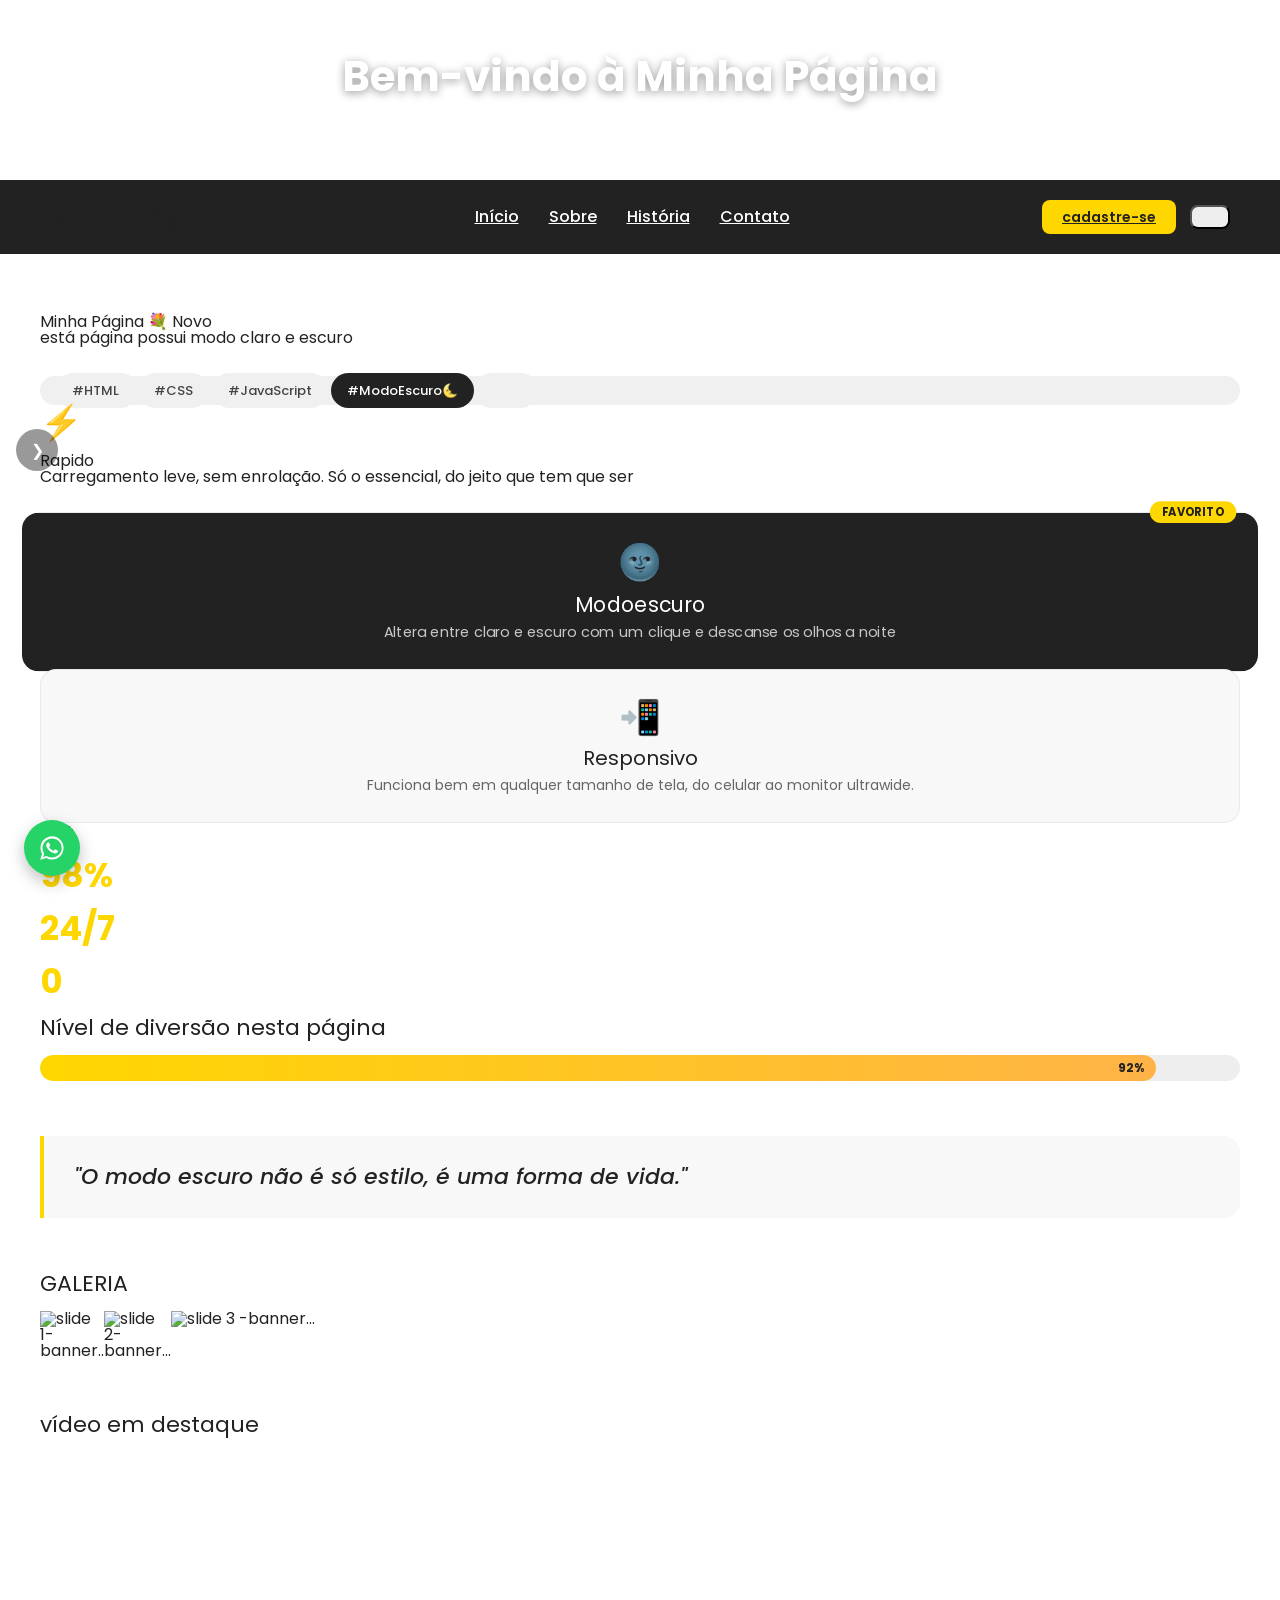
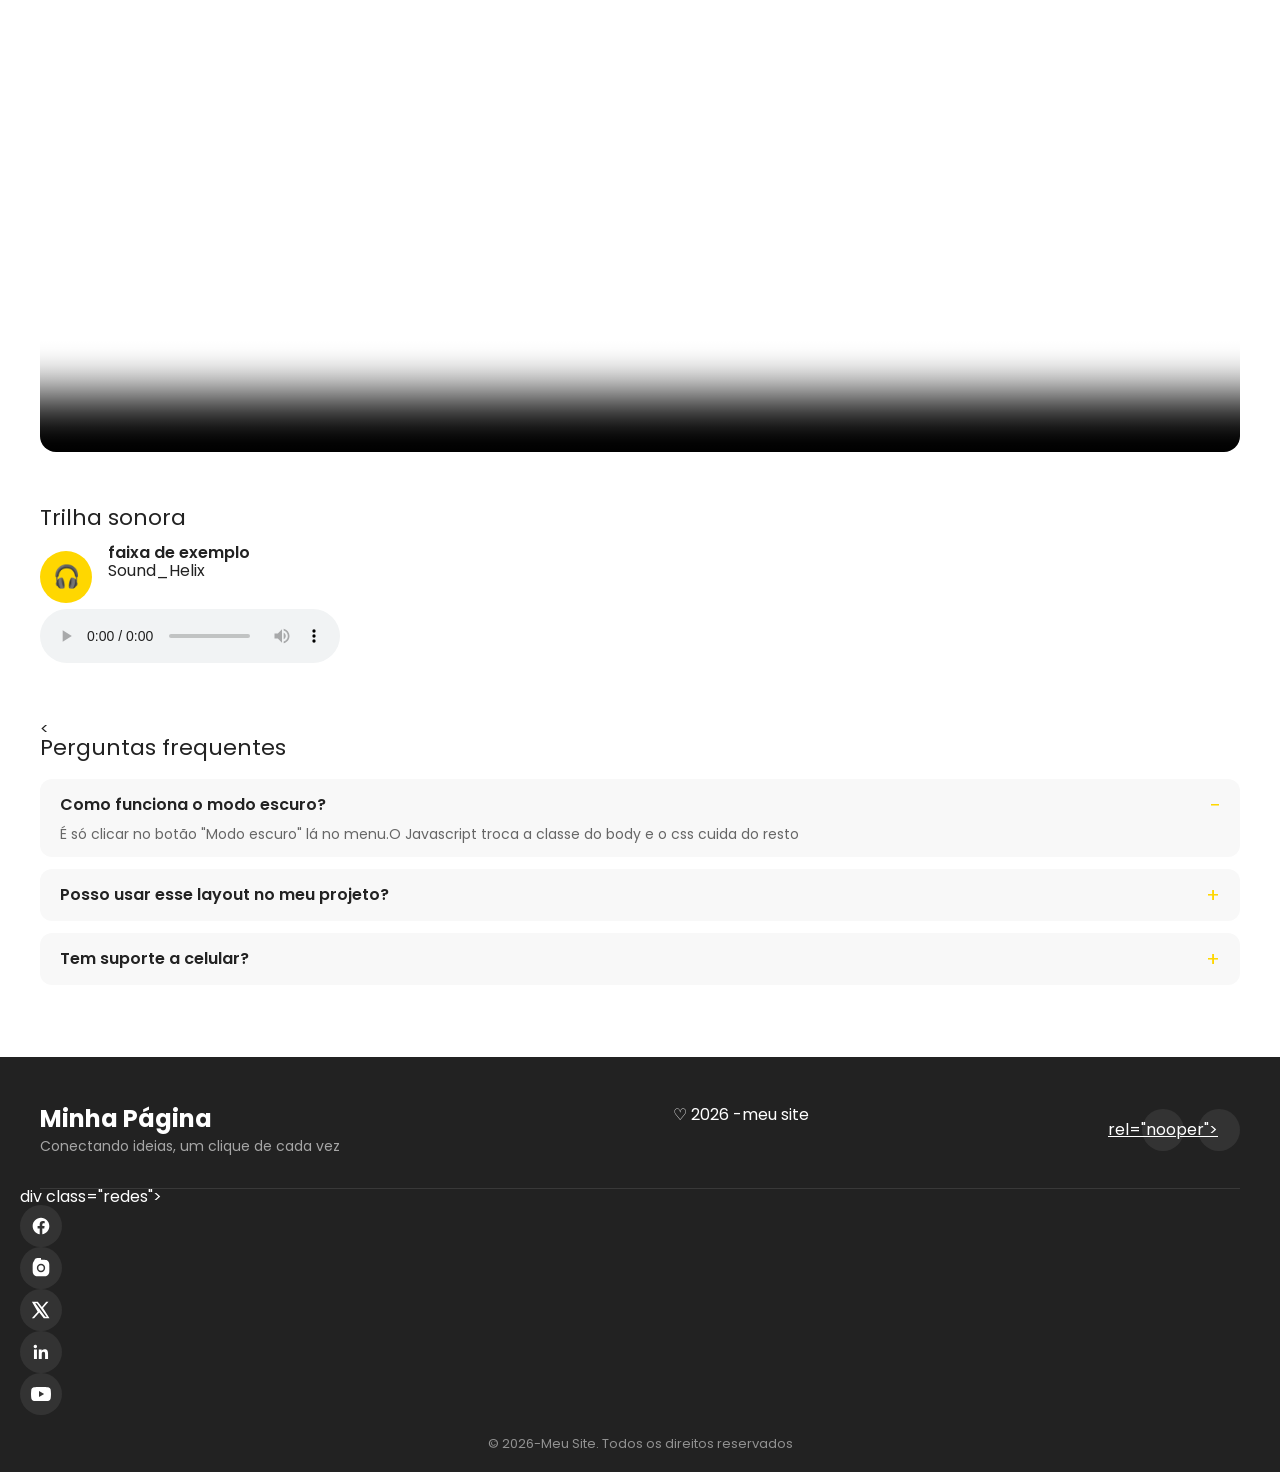
==== index.html @ 79847fff "Update index.html" ====
<!DOCTYPE html>
<html lang="pt-BR">

<head>
    <meta charset="UTF-8">
    <meta name="viewport"
          content="width=device-width, initial-scale=1.0">

    <title>Minha Página</title>

    <!-- FAVICON -->
    <link rel="icon" type="image/png"
          href="img/favicon.png">

    <!-- GOOGLE FONTS -->
    <link rel="preconnect"
          href="https://fonts.googleapis.com">
    <link rel="preconnect"
          href="https://fonts.gstatic.com"
          crossorigin>
    <link
        href="https://fonts.googleapis.com/css2?family=Poppins:wght@400;500;600;700&display=swap"
        rel="stylesheet">

    <!-- RESET CSS -->
    <link rel="stylesheet"
          href="css/reset.css">

    <!-- CSS PRINCIPAL -->
    <link rel="stylesheet"
          href="css/style.css">
</head>

<body>
  <!--HEADER-->
    <header class="hero">
        <!-- logo do site-->
        <div class = " hero-conteudo">
        <h1 class="hero-titulo"> Bem-vindo à Minha Página </h1>
        <p class="hero-subtitulo"> Design bonito, funcional e com modo escuro de verdade </p>
        </div>
    </header>

    <!-- NAVBAR -->
    <nav class="navbar">

        <div class="logo">
            Minha Página
        </div>

        <ul class="menu">
            <li><a href="index.html">Início</a></li>
            <li><a href="componentes/sobre.html">Sobre</a></li>
            <li><a href="componentes/história.html">História</a></li>
            <li><a href="componentes/contato.html">Contato</a></li>
        </ul>
    <div class="navbar-acoes">
        <a href="componente/cadastro.html"class="botao-cadastro">cadastre-se</a>
        <button id="botaoTema">
        </button>
    </div>

    </nav>

    <!-- CONTEÚDO PRINCIPAL -->
    <main>
    <h2-class="titulo-secao"> Minha Página <span class="bagde"> 💐 Novo </span>
        <p>
            está página possui modo claro e escuro
        </p>

        <!--TAGS-->
        <div class="tag">
            <span class ="tag">#HTML </span>
            <span class ="tag">#CSS</span>
            <span class ="tag">#JavaScript</span>
            <span class ="tag tag-destaque"> #ModoEscuro🌜 </span>
            <span class ="tag"=# Responsável </span>
            <span class ="tag"=#FeitaComCafe☕️ </span>
        </div>

        <!--CARDS DE RECURSO-->
        <section class=">
            <div class="card">
            <div class="card-icone">⚡️</div>
            <h3>Rapido</h3>
            <p> Carregamento leve, sem enrolação. Só o essencial, do jeito que tem que ser</p>
        </div>

            <div class="card card-destaque">
                <div class="card-selo">Favorito</div>
                <div class="card-icone">🌚</div>
                <h3>Modoescuro </h3>
                <p>Altera entre claro e escuro com um clique e descanse os olhos a noite </p>
            </div>
            <div class="card">
                <div class=" card-icone">📲</div>
                <h3> Responsivo </h3>
                <p> Funciona bem em qualquer tamanho de tela, do celular ao monitor ultrawide.</p>
            </div>
        </section>
        
        <!--ESTATÍSTICAS-->
        <section class="status">
            <div class="stats>
                <span class="stat-numero">120+</span>
                <span class="stat-label">Componentes</span>
            </div>
            <div class="stat">
                <span class ="stat-numero"> 98%</span>
                <span class="stat-label">Satisfação"</span>
                  </div>
            <div class="stat">
                <span class="stat-numero">24/7</span>
                <span class="stat-label">Disponível</span>
            </div>
            <div class="stat">
                <span class="stat-numero">0</span>
                <span class="stat-label">Bugs conhecidos*</span>
            </div>
        </section>

        <!--BARRA DE PROGRESSO DIVERTIDA-->
        <section class="progresso-bloco">
            <h2> Nível de diversão nesta página </h2>
            <div class="barra-progresso">
                <div class="barra-preenchida"style="width:92%">
                    92%
                    </div>
                    </div>
                    </section>

                    <!--CITACAO-->
                    <blockquote class="citacao">
                 "O modo escuro não é só estilo, é uma forma de vida."
                </blockquote>

                    <!--CARROSSEL DE IMAGENS-->
                    <section class="carrossel-secao">
                        <h2>GALERIA</h2>
                        <div class="carrosel" id="carrossel">
                            <div class="carrossel-slides" id="carrosselSlides">
                                <img src="https://pin.it/46ljjg5nG"
                                    alt="slide 1-banner..">
                                <img src="..."class="carrossel-slides"
                                    alt="slide 2-banner...">
                                <img src="..." class="carrossel-slide"
                                    alt="slide 3 -banner...">
                                <img src="..." class="carrossel-slide"
                                    alt="slide 4-banner...">
                            </div>

                            <button class="carrossel-seta carrossel-anterior"
                                id="carrossel Anterior" aria-label="Slide Proximo">
                                &#10095; </button>
                            <div class="carrossel-pontos" id="carrossel Pontos"> </div>
                        </div>
                    </section>
        
        <!--Vídeo-->
        <section class="video-secao">
            <h2> vídeo em destaque </h2>
            <div class="video-wrapper">
                <video controls poster="img/banner.jpg">
                    <source src="https//ouro.w3schools-
                        con./html./mov_bbb.mp4" Lype=" video/mp4>
                        Seu navegador nao suporta a exibição de vídeos"

                        </video>
                        </div>
                        </section>

        <!--MUSICA-->
        <section class="musica-secao">
            <h2> Trilha sonora </h2>
            <div class="player-info">
                <div class=" player-icone">
                    🎧 </div>
                <div>
                    <p class="player-titulo">
                        faixa de exemplo
                        <p class="player - artista"> Sound_Helix</p>
                     </div>
            </div>
            <audio controls>
                <source src=" https://www.andhelix.com/exampes/ .mp3/SoundHelix-Sonh-1.mp3" 
                    type="audio mp3">
                Seu navegador nao suporta a reprodução de áudio 
            </audio>
        </div>
        </section>
<
    <!--FAQ-->
        <section class="faq">
            <h2> Perguntas frequentes </h2>
            <details class="faq-item" open >
                <summary> Como funciona o modo escuro?</summary>
                <p> É só clicar no botão "Modo escuro" lá no menu.O Javascript troca
                    a classe do body e o css cuida do resto</p>
            </details>

        <details class=" faq-item">
            <summary> Posso usar esse layout no meu projeto?</summary>
            <p>Claro! É só copiar, colar e adaptar as cores, textos e imagens do jetio que quiser.</p>
        </details>
            <details class="faq-item">
                <summary> Tem suporte a celular? </summary>
                <p> Sim, o layout se adapta a telas menores automaticamente </p>
            </details>
        </section>
</main>
    
    <!--FOOTER-->
    <footer>
        <div class="footer-conteudo">
            <div class="footer-info">
                <div class="logo">Minha Página</div>
                <p class="footer-texto"> Conectando ideias, um clique de cada vez </p>
            </div>
        <p> ♡ 2026 -meu site</p>
        <div class="redes">
            <a href="#" class="rede-icone" arial-label="Facebook" target = "_blank">
                rel="nooper">
                <svg viewBox="0 0 24 24"
                    fiel="currentColor" aria-hidden="true">
                    <path d= " "
                        </svg>
                    </a>
                        <a href="#" class="rede-icone"
                            arial-label="Instagram"target="_blank" rel="noopener">
                            <svg viewBox="0 0 24 24"
                                fill="aurrentColor" aria-hidden="true"
                                <path d= " "/>
                        </svg>
                        </a>
                    </div>
                    </div>
                        div class="redes">

                <a href="#" class="rede-icone" aria-label="Facebook" target="_blank" rel="noopener">
                    <svg viewBox="0 0 24 24" fill="currentColor" aria-hidden="true">
                        <path d="M22 12.06C22 6.5 17.52 2 12 2S2 6.5 2 12.06C2 17.08 5.66 21.24 10.44 22v-7.03H7.9v-2.91h2.54V9.85c0-2.5 1.49-3.89 3.77-3.89 1.09 0 2.24.2 2.24.2v2.46h-1.26c-1.24 0-1.63.77-1.63 1.56v1.88h2.78l-.44 2.91h-2.34V22C18.34 21.24 22 17.08 22 12.06z"/>
                    </svg>
                </a>

                <a href="#" class="rede-icone" aria-label="Instagram" target="_blank" rel="noopener">
                    <svg viewBox="0 0 24 24" fill="currentColor" aria-hidden="true">
                        <path d="M12 2c2.72 0 3.06.01 4.12.06 1.06.05 1.79.22 2.43.47.66.25 1.22.6 1.77 1.15.5.5.86 1.02 1.15 1.77.25.64.42 1.37.47 2.43.05 1.06.06 1.4.06 4.12s-.01 3.06-.06 4.12c-.05 1.06-.22 1.79-.47 2.43a4.9 4.9 0 0 1-1.15 1.77 4.9 4.9 0 0 1-1.77 1.15c-.64.25-1.37.42-2.43.47-1.06.05-1.4.06-4.12.06s-3.06-.01-4.12-.06c-1.06-.05-1.79-.22-2.43-.47a4.9 4.9 0 0 1-1.77-1.15 4.9 4.9 0 0 1-1.15-1.77c-.25-.64-.42-1.37-.47-2.43C2.01 15.06 2 14.72 2 12s.01-3.06.06-4.12c.05-1.06.22-1.79.47-2.43.25-.66.6-1.22 1.15-1.77A4.9 4.9 0 0 1 5.45.53c.64-.25 1.37-.42 2.43-.47C8.94.01 9.28 0 12 0zm0 5a5 5 0 1 0 0 10 5 5 0 0 0 0-10zm0 8.2a3.2 3.2 0 1 1 0-6.4 3.2 3.2 0 0 1 0 6.4zm5.2-8.4a1.17 1.17 0 1 1 0-2.34 1.17 1.17 0 0 1 0 2.34z"/>
                    </svg>
                </a>

                <a href="#" class="rede-icone" aria-label="X (Twitter)" target="_blank" rel="noopener">
                    <svg viewBox="0 0 24 24" fill="currentColor" aria-hidden="true">
                        <path d="M18.24 2H21l-6.55 7.49L22.2 22h-6.9l-5.4-7.05L3.7 22H1l7.02-8.02L1.1 2h7.06l4.88 6.44L18.24 2zm-1.2 18h1.9L7.04 4h-2l12 16z"/>
                    </svg>
                </a>

                <a href="#" class="rede-icone" aria-label="LinkedIn" target="_blank" rel="noopener">
                    <svg viewBox="0 0 24 24" fill="currentColor" aria-hidden="true">
                        <path d="M20.45 20.45h-3.56v-5.57c0-1.33-.02-3.04-1.85-3.04-1.86 0-2.14 1.45-2.14 2.94v5.67H9.34V9h3.42v1.56h.05c.48-.9 1.64-1.85 3.38-1.85 3.6 0 4.27 2.37 4.27 5.46v6.28zM5.34 7.43a2.07 2.07 0 1 1 0-4.13 2.07 2.07 0 0 1 0 4.13zM7.12 20.45H3.56V9h3.56v11.45z"/>
                    </svg>
                </a>

                <a href="#" class="rede-icone" aria-label="YouTube" target="_blank" rel="noopener">
                    <svg viewBox="0 0 24 24" fill="currentColor" aria-hidden="true">
                        <path d="M23.5 6.19a3.02 3.02 0 0 0-2.12-2.14C19.5 3.5 12 3.5 12 3.5s-7.5 0-9.38.55A3.02 3.02 0 0 0 .5 6.19 31.6 31.6 0 0 0 0 12a31.6 31.6 0 0 0 .5 5.81 3.02 3.02 0 0 0 2.12 2.14C4.5 20.5 12 20.5 12 20.5s7.5 0 9.38-.55a3.02 3.02 0 0 0 2.12-2.14A31.6 31.6 0 0 0 24 12a31.6 31.6 0 0 0-.5-5.81zM9.6 15.6V8.4L15.8 12l-6.2 3.6z"/>
                    </svg>
                </a>

            </div>

    </div>
                        <div class="footer-baixo">
                            <p> &copy; 2026-Meu Site. Todos os direitos reservados
                            </p>
                        </div>
                    </footer>

                        <!-
• WHATSAPP FLUTUANTE -->
    <a href="https://wa.me/5511999999999" target="_blank" rel="noopener" class="whatsapp-flutuante" aria-label="Fale conosco no WhatsApp">
        <svg viewBox="0 0 24 24" fill="currentColor" aria-hidden="true">
            <path d="M12.04 2C6.58 2 2.13 6.45 2.13 11.91c0 1.79.47 3.55 1.36 5.1L2 22l5.13-1.46a9.87 9.87 0 0 0 4.9 1.32h.01c5.46 0 9.91-4.45 9.91-9.91 0-2.65-1.03-5.14-2.9-7.01A9.87 9.87 0 0 0 12.04 2zm0 18.13h-.01a8.2 8.2 0 0 1-4.19-1.15l-.3-.18-3.04.87.81-2.97-.2-.31a8.2 8.2 0 0 1-1.26-4.38c0-4.54 3.7-8.24 8.25-8.24 2.2 0 4.27.86 5.83 2.42a8.19 8.19 0 0 1 2.41 5.83c0 4.54-3.7 8.11-8.3 8.11zm4.52-6.13c-.25-.12-1.47-.72-1.7-.81-.23-.08-.39-.12-.56.13-.17.25-.64.81-.78.97-.14.17-.29.19-.54.06-.25-.12-1.04-.38-1.98-1.22-.73-.65-1.23-1.46-1.37-1.71-.14-.25-.02-.38.11-.51.11-.11.25-.29.37-.43.12-.14.16-.25.25-.41.08-.17.04-.31-.02-.43-.06-.12-.56-1.35-.77-1.85-.2-.48-.41-.42-.56-.43-.14-.01-.31-.01-.48-.01-.17 0-.43.06-.66.31-.23.25-.86.84-.86 2.05 0 1.21.88 2.38 1 2.54.12.17 1.73 2.64 4.19 3.7.59.25 1.04.4 1.4.52.59.19 1.12.16 1.55.1.47-.07 1.47-.6 1.68-1.18.21-.58.21-1.08.15-1.18-.06-.1-.23-.16-.48-.28z"/>
        </svg>
    </a>

    <!-
• BOTÃO VOLTAR AO TOPO -->
    <button id="botaoTopo" class="botao-topo" aria-label="Voltar ao topo">
        ↑
    </button>
</body>

</html>
---- css/style.css ----
/* ===================================
   CONFIGURAÇÃO GERAL
   =================================== */

body {

    font-family: "Poppins", sans-serif;
    background-color: white;
    color: #222;
    transition: 0.3s;
   
}

/* ===================================
   HEADER
   =================================== */
.hero{

    width: 100%;
    height: 180px;   
    background-image: url("../img/banner.jpg");
    background-size: cover;
    background-position: center;
    background-repeat: no-repeat;
    display: flex;
    justify-content: center;
    align-items: center;
    color: white;
    text-align: center;
}

/* ===================================
   NAVBAR
   =================================== */

.navbar {

    background-color: #222;
    display: flex;
    justify-content: space-between;
    align-items: center;
    padding: 20px 50px;
    position: sticky;
    top: 0;
    z-index: 1000;
}


/* ===================================
   LOGO
   =================================== */

.logo {

    font-size: 24px;
    font-weight: 700;

}


/* ===================================
   MENU
   =================================== */

.menu {

    display: flex;
    gap: 30px;
    list-style: none;

}


.menu a {

    color: white;
    font-size: 16px;
    font-weight: 500;
    transition: 0.3s;

}


.menu a:hover {

    opacity: 0.7;
    color: gold;

}


/* ===================================
   BOTÕES
   =================================== */

button {

    padding: 10px 18px;
    border-radius: 8px;
    background-color: #eee;
    color: #222;
    transition: 0.3s;

}


button:hover {

    transform: scale(1.05);

}


/* ===================================
   CONTEÚDO
   =================================== */

main {

    max-width: 1200px;
    margin: auto;
    padding: 60px 20px;
}


.titulo-secao {

    font-size: 40px;
    margin-bottom: 20px;
    display: flex;
    align-items: center;
    gap: 14px;
    flex-wrap: wrap;

}


/* ===================================
   TÍTULO DO HEADER
   =================================== */

.hero-conteudo {

    text-align: center;
    padding: 0 20px;

}

.hero-titulo {

    font-size: 42px;
    font-weight: 700;
    color: white;
    text-shadow: 0 2px 10px rgba(0, 0, 0, 0.4);
    margin-bottom: 10px;

}

.hero-subtitulo {

    font-size: 16px;
    font-weight: 400;
    color: rgba(255, 255, 255, 0.85);
    margin-bottom: 0;

}


/* ===================================
   BADGE (selo pequeno)
   =================================== */

.badge {

    font-size: 13px;
    font-weight: 600;
    background-color: gold;
    color: #222;
    padding: 5px 12px;
    border-radius: 999px;
    vertical-align: middle;

}


/* ===================================
   TAGS
   =================================== */

.tags {

    display: flex;
    flex-wrap: wrap;
    gap: 10px;
    margin-bottom: 45px;

}

.tag {

    font-size: 13px;
    font-weight: 500;
    padding: 8px 16px;
    border-radius: 999px;
    background-color: #f0f0f0;
    color: #444;
    transition: 0.3s;

}

.tag:hover {

    transform: translateY(-2px);
    background-color: #e2e2e2;

}

.tag-destaque {

    background-color: #222;
    color: white;

}


/* ===================================
   CARDS
   =================================== */

.cards {

    display: grid;
    grid-template-columns: repeat(auto-fit, minmax(240px, 1fr));
    gap: 24px;
    margin-bottom: 55px;

}

.card {

    position: relative;
    background-color: #f8f8f8;
    border-radius: 16px;
    padding: 30px 24px;
    text-align: center;
    transition: 0.3s;
    border: 1px solid rgba(0, 0, 0, 0.06);

}

.card:hover {

    transform: translateY(-6px);
    box-shadow: 0 12px 24px rgba(0, 0, 0, 0.1);

}

.card-icone {

    font-size: 34px;
    margin-bottom: 14px;

}

.card h3 {

    font-size: 20px;
    margin-bottom: 10px;

}

.card p {

    font-size: 14px;
    color: #666;
    margin-bottom: 0;

}

.card-destaque {

    background-color: #222;
    color: white;
    transform: scale(1.03);

}

.card-destaque p {

    color: rgba(255, 255, 255, 0.75);

}

.card-selo {

    position: absolute;
    top: -12px;
    right: 20px;
    background-color: gold;
    color: #222;
    font-size: 11px;
    font-weight: 700;
    text-transform: uppercase;
    padding: 5px 12px;
    border-radius: 999px;

}


/* ===================================
   ESTATÍSTICAS
   =================================== */

.stats {

    display: grid;
    grid-template-columns: repeat(auto-fit, minmax(140px, 1fr));
    gap: 20px;
    text-align: center;
    background-color: #222;
    color: white;
    border-radius: 16px;
    padding: 40px 20px;
    margin-bottom: 55px;

}

.stat-numero {

    display: block;
    font-size: 34px;
    font-weight: 700;
    color: gold;

}

.stat-label {

    display: block;
    font-size: 13px;
    color: rgba(255, 255, 255, 0.7);
    margin-top: 6px;

}


/* ===================================
   BARRA DE PROGRESSO
   =================================== */

.progresso-bloco {

    margin-bottom: 55px;

}

.progresso-bloco h2 {

    font-size: 22px;
    margin-bottom: 16px;

}

.barra-progresso {

    width: 100%;
    height: 26px;
    background-color: #eee;
    border-radius: 999px;
    overflow: hidden;

}

.barra-preenchida {

    height: 100%;
    background: linear-gradient(90deg, gold, #ffb347);
    color: #222;
    font-size: 12px;
    font-weight: 700;
    display: flex;
    align-items: center;
    justify-content: flex-end;
    padding-right: 12px;
    border-radius: 999px;
    transition: width 0.6s ease;

}


/* ===================================
   CITAÇÃO
   =================================== */

.citacao {

    font-size: 22px;
    font-style: italic;
    font-weight: 500;
    padding: 30px;
    border-left: 4px solid gold;
    background-color: #f8f8f8;
    border-radius: 0 16px 16px 0;
    margin-bottom: 55px;

}

.citacao cite {

    display: block;
    margin-top: 12px;
    font-size: 14px;
    font-style: normal;
    font-weight: 400;
    color: #777;

}


/* ===================================
   FAQ / ACCORDION
   =================================== */

.faq h2 {

    font-size: 22px;
    margin-bottom: 20px;

}

.faq-item {

    background-color: #f8f8f8;
    border-radius: 12px;
    padding: 16px 20px;
    margin-bottom: 12px;
    transition: 0.3s;

}

.faq-item summary {

    cursor: pointer;
    font-weight: 600;
    list-style: none;
    display: flex;
    justify-content: space-between;
    align-items: center;

}

.faq-item summary::-webkit-details-marker {

    display: none;

}

.faq-item summary::after {

    content: "+";
    font-size: 20px;
    font-weight: 400;
    color: gold;
    transition: 0.3s;

}

.faq-item[open] summary::after {

    content: "−";

}

.faq-item p {

    margin-top: 12px;
    margin-bottom: 0;
    font-size: 14px;
    color: #666;

}


p {

    margin-bottom: 30px;

}

footer {

    background-color: #222;
    color: white;
    padding: 50px 20px 0;
    transition: 0.3s;

}

.footer-conteudo {

    max-width: 1200px;
    margin: 0 auto;
    display: flex;
    justify-content: space-between;
    align-items: center;
    flex-wrap: wrap;
    gap: 30px;
    padding-bottom: 35px;
    border-bottom: 1px solid rgba(255, 255, 255, 0.1);

}

.footer-info .logo {

    color: white;

}

.footer-texto {

    margin-top: 8px;
    margin-bottom: 0;
    font-size: 14px;
    color: rgba(255, 255, 255, 0.6);

}

.redes {

    display: flex;
    justify-content: center;
    gap: 14px;

}

.rede-icone {

    display: flex;
    justify-content: center;
    align-items: center;
    width: 42px;
    height: 42px;
    border-radius: 50%;
    background-color: rgba(255, 255, 255, 0.08);
    color: white;
    transition: 0.3s;

}

.rede-icone svg {

    width: 20px;
    height: 20px;

}

.rede-icone:hover {

    background-color: gold;
    color: #222;
    transform: translateY(-4px);

}

.footer-baixo {

    max-width: 1200px;
    margin: 0 auto;
    text-align: center;
    padding: 22px 0;
    font-size: 13px;
    color: rgba(255, 255, 255, 0.5);

}

.footer-baixo p {

    margin-bottom: 0;

}


/* ===================================
   FOOTER - MODO ESCURO
   =================================== */

.escuro footer {

    background-color: #0a0a0a;

}

.escuro .footer-conteudo {

    border-bottom-color: rgba(255, 255, 255, 0.06);

}

.escuro .rede-icone {

    background-color: rgba(255, 255, 255, 0.05);

}

.escuro .rede-icone:hover {

    background-color: gold;
    color: #111;

}


/* ===================================
   MODO ESCURO
   =================================== */

.escuro {

    background-color: #222;
    color: white;

}


.escuro .navbar {

    background-color: #111;

}


.escuro button {

    background-color: #444;
    color: white;

}


/* ===================================
   MODO ESCURO - COMPONENTES NOVOS
   =================================== */

.escuro .badge {

    background-color: gold;
    color: #111;

}

.escuro .tag {

    background-color: #2c2c2c;
    color: #ddd;

}

.escuro .tag:hover {

    background-color: #3a3a3a;

}

.escuro .tag-destaque {

    background-color: gold;
    color: #111;

}

.escuro .card {

    background-color: #2a2a2a;
    border-color: rgba(255, 255, 255, 0.08);

}

.escuro .card p {

    color: #aaa;

}

.escuro .card:hover {

    box-shadow: 0 12px 24px rgba(0, 0, 0, 0.4);

}

.escuro .card-destaque {

    background-color: #111;

}

.escuro .stats {

    background-color: #111;
    border: 1px solid rgba(255, 255, 255, 0.06);

}

.escuro .barra-progresso {

    background-color: #2c2c2c;

}

.escuro .citacao {

    background-color: #2a2a2a;
    color: #eee;

}

.escuro .citacao cite {

    color: #999;

}

.escuro .faq-item {

    background-color: #2a2a2a;

}

.escuro .faq-item p {

    color: #aaa;

}


/* ===================================
   NAVBAR - AÇÕES (cadastro + tema)
   =================================== */

.navbar-acoes {

    display: flex;
    align-items: center;
    gap: 14px;

}

.botao-cadastro {

    background-color: gold;
    color: #222;
    font-weight: 600;
    font-size: 14px;
    padding: 10px 20px;
    border-radius: 8px;
    transition: 0.3s;

}

.botao-cadastro:hover {

    transform: scale(1.05);
    filter: brightness(1.05);

}


/* ===================================
   CARROSSEL DE IMAGENS
   =================================== */

.carrossel-secao {

    margin-bottom: 55px;

}

.carrossel-secao h2 {

    font-size: 22px;
    margin-bottom: 16px;

}

.carrossel {

    position: relative;
    width: 100%;
    height: 400px;
    border-radius: 16px;
    overflow: hidden;

}

.carrossel-slides {

    display: flex;
    width: 100%;
    height: 100%;
    transition: transform 0.5s ease;

}

.carrossel-slide {

    min-width: 100%;
    height: 100%;
    object-fit: cover;

}

.carrossel-seta {

    position: absolute;
    top: 50%;
    transform: translateY(-50%);
    background-color: rgba(0, 0, 0, 0.4);
    color: white;
    border: none;
    width: 42px;
    height: 42px;
    border-radius: 50%;
    font-size: 16px;
    cursor: pointer;
    display: flex;
    align-items: center;
    justify-content: center;
    transition: 0.3s;

}

.carrossel-seta:hover {

    background-color: gold;
    color: #222;

}

.carrossel-anterior {

    left: 16px;

}

.carrossel-proximo {

    right: 16px;

}

.carrossel-pontos {

    position: absolute;
    bottom: 16px;
    left: 50%;
    transform: translateX(-50%);
    display: flex;
    gap: 8px;

}

.carrossel-ponto {

    width: 10px;
    height: 10px;
    border-radius: 50%;
    background-color: rgba(255, 255, 255, 0.5);
    border: none;
    cursor: pointer;
    padding: 0;
    transition: 0.3s;

}

.carrossel-ponto.ativo {

    background-color: gold;
    transform: scale(1.3);

}


/* ===================================
   VÍDEO
   =================================== */

.video-secao {

    margin-bottom: 55px;

}

.video-secao h2 {

    font-size: 22px;
    margin-bottom: 16px;

}

.video-wrapper {

    border-radius: 16px;
    overflow: hidden;
    line-height: 0;

}

.video-wrapper video {

    width: 100%;
    display: block;

}


/* ===================================
   MÚSICA
   =================================== */

.musica-secao {

    margin-bottom: 55px;

}

.musica-secao h2 {

    font-size: 22px;
    margin-bottom: 16px;

}

.player-musica {

    display: flex;
    align-items: center;
    justify-content: space-between;
    flex-wrap: wrap;
    gap: 20px;
    background-color: #f8f8f8;
    border-radius: 16px;
    padding: 24px;

}

.player-info {

    display: flex;
    align-items: center;
    gap: 16px;

}

.player-icone {

    width: 52px;
    height: 52px;
    border-radius: 50%;
    background-color: gold;
    display: flex;
    align-items: center;
    justify-content: center;
    font-size: 22px;
    flex-shrink: 0;

}

.player-titulo {

    font-weight: 600;
    margin-bottom: 2px;

}

.player-artista {

    font-size: 13px;
    color: #777;
    margin-bottom: 0;

}

.player-musica audio {

    max-width: 100%;

}


/* ===================================
   WHATSAPP FLUTUANTE
   =================================== */

.whatsapp-flutuante {

    position: fixed;
    bottom: 24px;
    left: 24px;
    width: 56px;
    height: 56px;
    background-color: #25d366;
    color: white;
    border-radius: 50%;
    display: flex;
    align-items: center;
    justify-content: center;
    box-shadow: 0 6px 16px rgba(0, 0, 0, 0.25);
    z-index: 999;
    transition: 0.3s;

}

.whatsapp-flutuante svg {

    width: 28px;
    height: 28px;

}

.whatsapp-flutuante:hover {

    transform: scale(1.1);

}


/* ===================================
   BOTÃO VOLTAR AO TOPO
   =================================== */

.botao-topo {

    position: fixed;
    bottom: 24px;
    right: 24px;
    width: 48px;
    height: 48px;
    background-color: #222;
    color: white;
    border: none;
    border-radius: 50%;
    font-size: 20px;
    cursor: pointer;
    box-shadow: 0 6px 16px rgba(0, 0, 0, 0.25);
    z-index: 999;
    opacity: 0;
    visibility: hidden;
    transform: translateY(10px);
    transition: 0.3s;

}

.botao-topo.visivel {

    opacity: 1;
    visibility: visible;
    transform: translateY(0);

}

.botao-topo:hover {

    background-color: gold;
    color: #222;

}


/* ===================================
   HERO SECUNDÁRIO (páginas internas)
   =================================== */

.hero-secundaria {

    height: 220px;

}

.hero-secundaria .hero-titulo {

    font-size: 34px;

}


/* ===================================
   MODO ESCURO - COMPONENTES NOVOS (2)
   =================================== */

.escuro .botao-cadastro {

    background-color: gold;
    color: #111;

}

.escuro .carrossel-seta {

    background-color: rgba(255, 255, 255, 0.15);

}

.escuro .player-musica {

    background-color: #2a2a2a;

}

.escuro .player-artista {

    color: #999;

}

.escuro .botao-topo {

    background-color: #f0f0f0;
    color: #222;

}

.escuro .botao-topo:hover {

    background-color: gold;
    color: #111;

}


/* ===================================
   FORMULÁRIOS (Cadastro / Contato)
   =================================== */

.form-secao {

    max-width: 620px;
    margin: 0 auto 55px;

}

.form-cartao {

    background-color: #f8f8f8;
    border-radius: 16px;
    padding: 36px;

}

.campo {

    margin-bottom: 20px;

}

.campo label {

    display: block;
    font-size: 14px;
    font-weight: 600;
    margin-bottom: 8px;

}

.campo input,
.campo textarea {

    width: 100%;
    padding: 12px 14px;
    border-radius: 8px;
    border: 1px solid #ddd;
    background-color: white;
    font-family: "Poppins", sans-serif;
    font-size: 14px;
    color: #222;
    transition: 0.3s;

}

.campo input:focus,
.campo textarea:focus {

    outline: none;
    border-color: gold;

}

.campo textarea {

    resize: vertical;
    min-height: 120px;

}

.campo-checkbox {

    display: flex;
    align-items: center;
    gap: 10px;
    font-size: 14px;

}

.campo-checkbox input {

    width: auto;

}

.botao-enviar {

    width: 100%;
    background-color: #222;
    color: white;
    font-weight: 600;
    font-size: 15px;
    padding: 14px;
    border-radius: 8px;
    transition: 0.3s;

}

.botao-enviar:hover {

    background-color: gold;
    color: #222;
    transform: none;

}

.form-sucesso {

    display: none;
    text-align: center;
    background-color: #eafaf0;
    color: #1a7f4b;
    border-radius: 12px;
    padding: 20px;
    margin-top: 16px;
    font-weight: 500;

}

.form-sucesso.visivel {

    display: block;

}


/* ===================================
   TIMELINE (História)
   =================================== */

.timeline {

    position: relative;
    max-width: 720px;
    margin: 0 auto 55px;
    padding-left: 30px;
    border-left: 3px solid gold;

}

.timeline-item {

    position: relative;
    padding-bottom: 40px;

}

.timeline-item:last-child {

    padding-bottom: 0;

}

.timeline-item::before {

    content: "";
    position: absolute;
    left: -39px;
    top: 4px;
    width: 14px;
    height: 14px;
    border-radius: 50%;
    background-color: gold;
    border: 3px solid white;

}

.timeline-ano {

    display: inline-block;
    font-size: 13px;
    font-weight: 700;
    color: #222;
    background-color: gold;
    padding: 4px 12px;
    border-radius: 999px;
    margin-bottom: 10px;

}

.timeline-item h3 {

    font-size: 18px;
    margin-bottom: 6px;

}

.timeline-item p {

    font-size: 14px;
    color: #666;
    margin-bottom: 0;

}


/* ===================================
   PÁGINA SOBRE
   =================================== */

.sobre-intro {

    max-width: 720px;
    margin: 0 auto 45px;
    text-align: center;
    font-size: 16px;
    color: #555;

}

.valores {

    display: grid;
    grid-template-columns: repeat(auto-fit, minmax(200px, 1fr));
    gap: 20px;
    margin-bottom: 55px;

}


/* ===================================
   MAPA (Contato)
   =================================== */

.mapa-wrapper {

    border-radius: 16px;
    overflow: hidden;
    line-height: 0;
    margin-bottom: 55px;

}

.mapa-wrapper iframe {

    width: 100%;
    height: 350px;
    border: 0;
    display: block;

}

.info-contato {

    display: grid;
    grid-template-columns: repeat(auto-fit, minmax(180px, 1fr));
    gap: 20px;
    margin-bottom: 45px;
    text-align: center;

}

.info-contato-item {

    background-color: #f8f8f8;
    border-radius: 16px;
    padding: 24px;

}

.info-contato-item .card-icone {

    margin-bottom: 8px;

}

.info-contato-item h3 {

    font-size: 15px;
    margin-bottom: 4px;

}

.info-contato-item p {

    font-size: 13px;
    color: #666;
    margin-bottom: 0;

}


/* ===================================
   MODO ESCURO - PÁGINAS NOVAS
   =================================== */

.escuro .form-cartao {

    background-color: #2a2a2a;

}

.escuro .campo input,
.escuro .campo textarea {

    background-color: #1c1c1c;
    border-color: #444;
    color: white;

}

.escuro .botao-enviar {

    background-color: #f0f0f0;
    color: #222;

}

.escuro .botao-enviar:hover {

    background-color: gold;

}

.escuro .form-sucesso {

    background-color: #133b26;
    color: #6fe3a3;

}

.escuro .timeline {

    border-left-color: gold;

}

.escuro .timeline-item::before {

    border-color: #111;

}

.escuro .timeline-item p {

    color: #aaa;

}

.escuro .sobre-intro {

    color: #bbb;

}

.escuro .info-contato-item {

    background-color: #2a2a2a;

}

.escuro .info-contato-item p {

    color: #aaa;

}
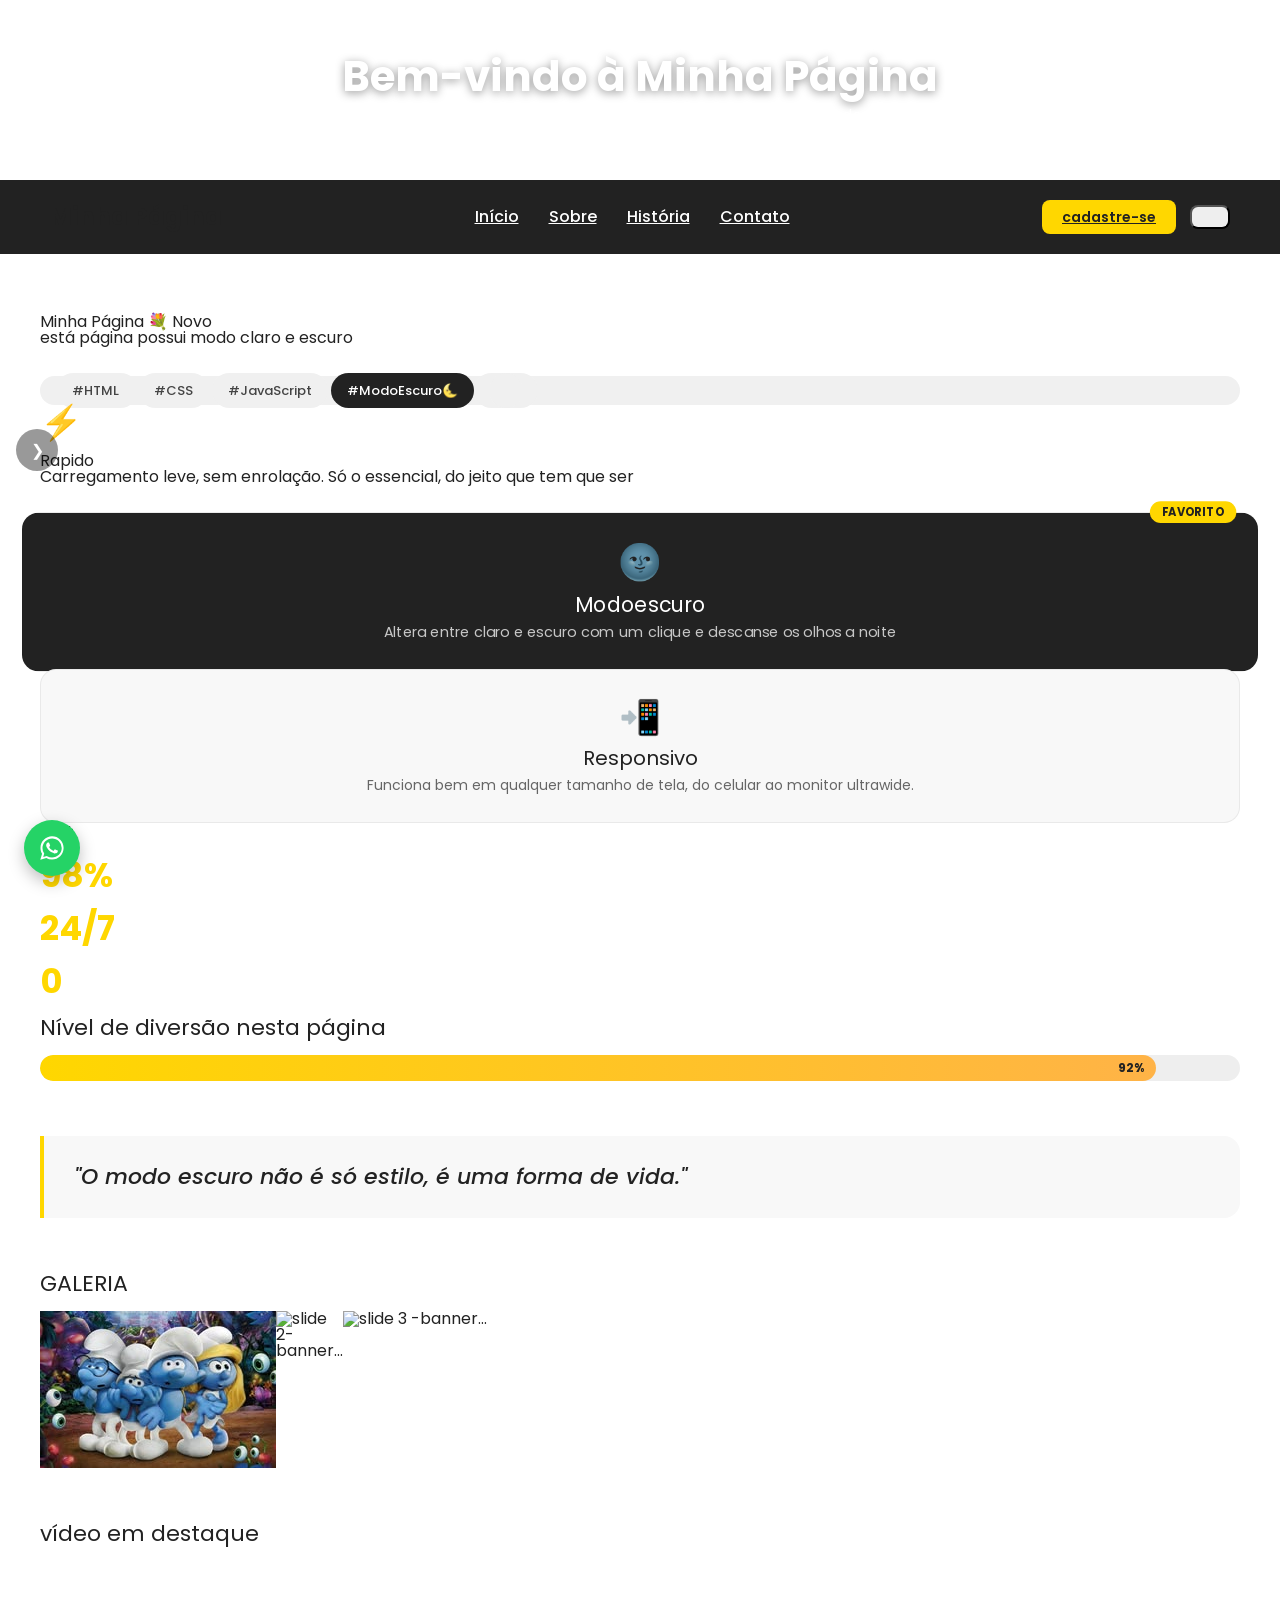
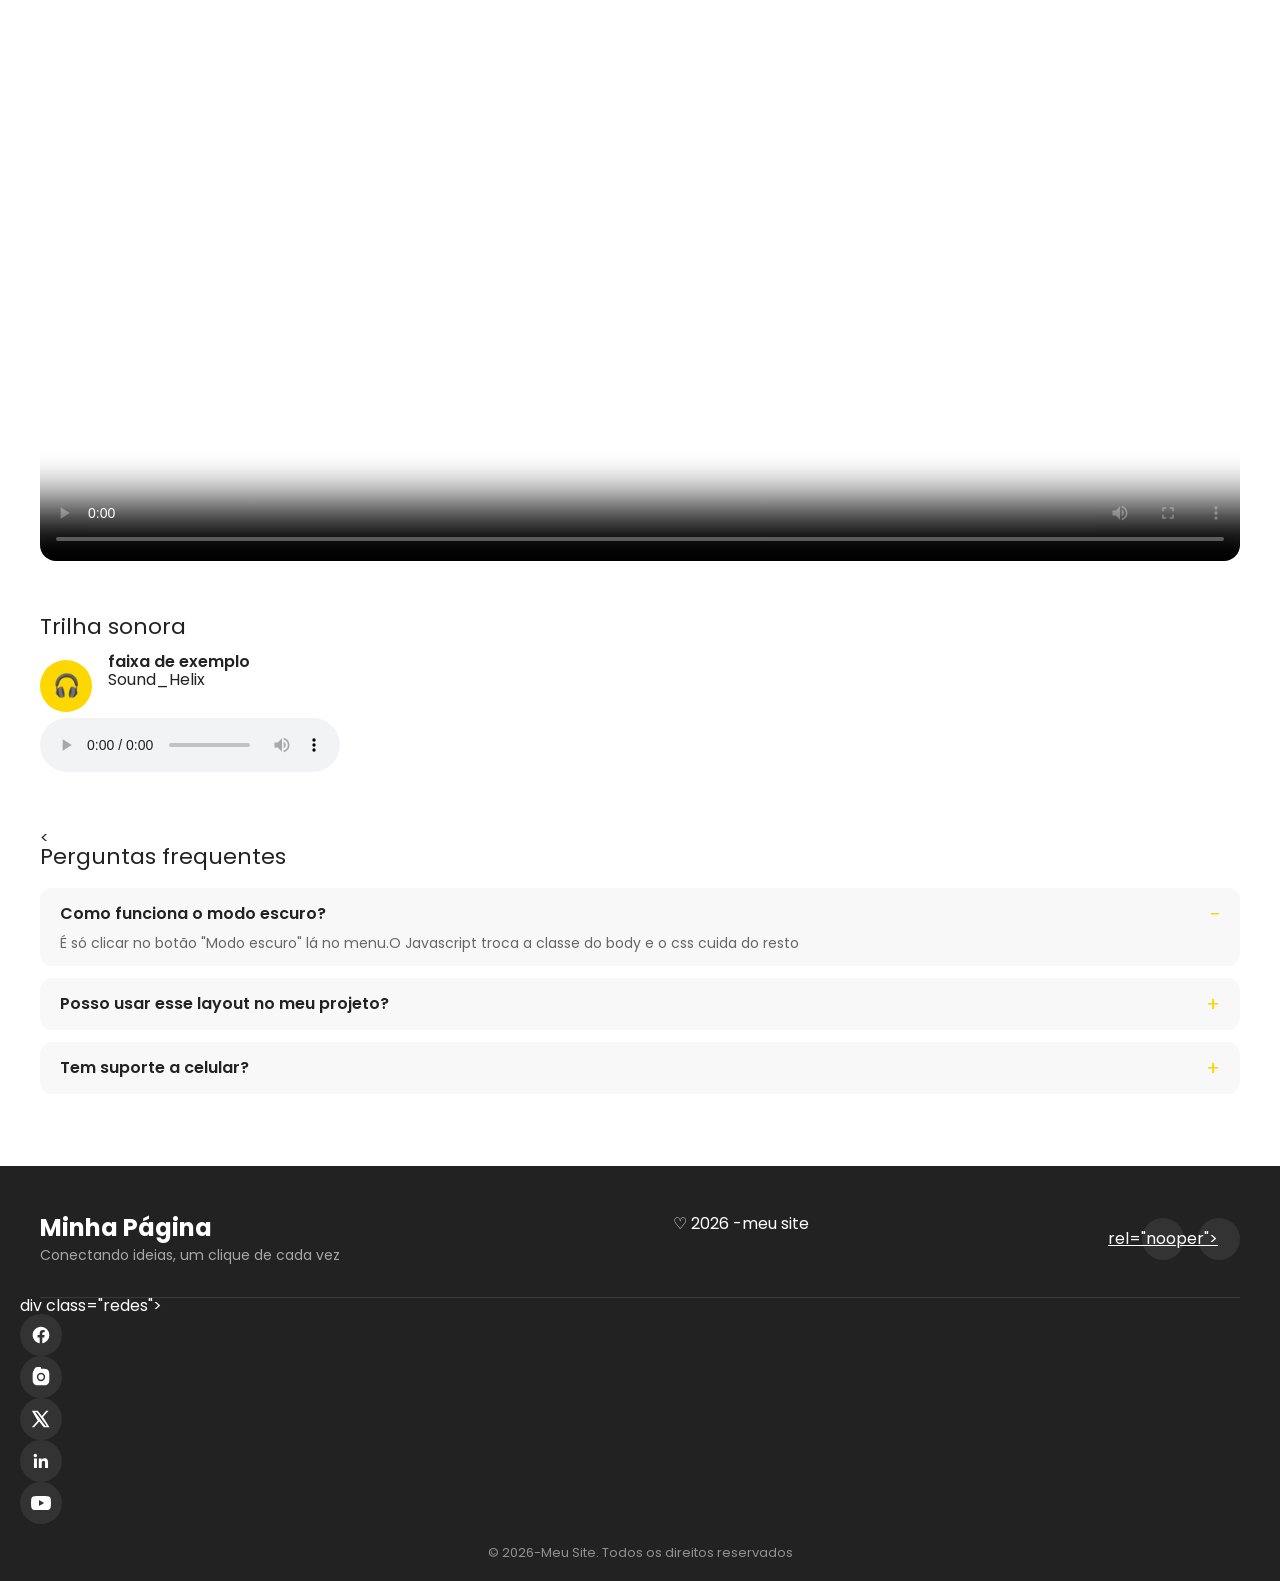
==== commit a32573c7: "Fix image source in carrossel section Removed an erroneous image source and corrected the HTML struc" ====
--- a/index.html
+++ b/index.html
@@ -140,7 +140,7 @@
                         <h2>GALERIA</h2>
                         <div class="carrosel" id="carrossel">
                             <div class="carrossel-slides" id="carrosselSlides">
-                                <img src="https://pin.it/46ljjg5nG"
+                                <img src="img/2455c69f40b723ceddd5550aebe35f67.jpg"
                                     alt="slide 1-banner..">
                                 <img src="..."class="carrossel-slides"
                                     alt="slide 2-banner...">
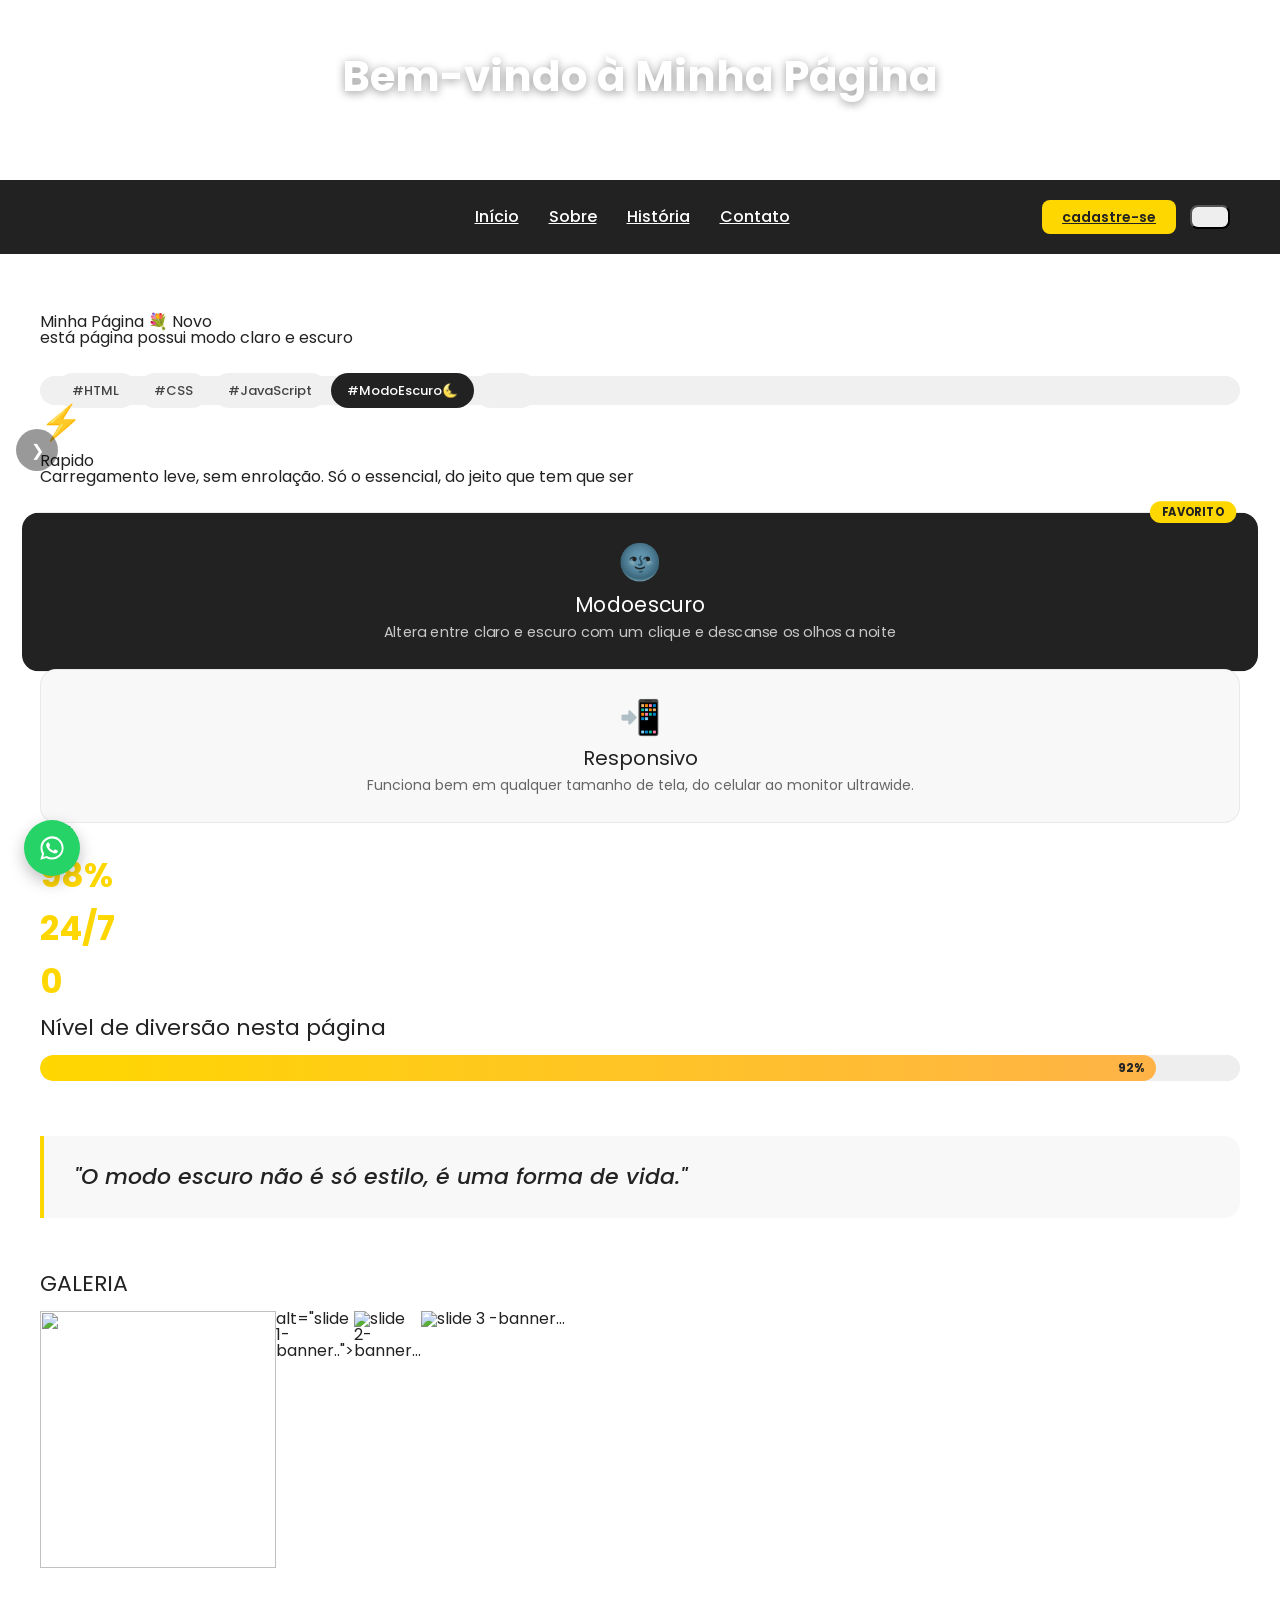
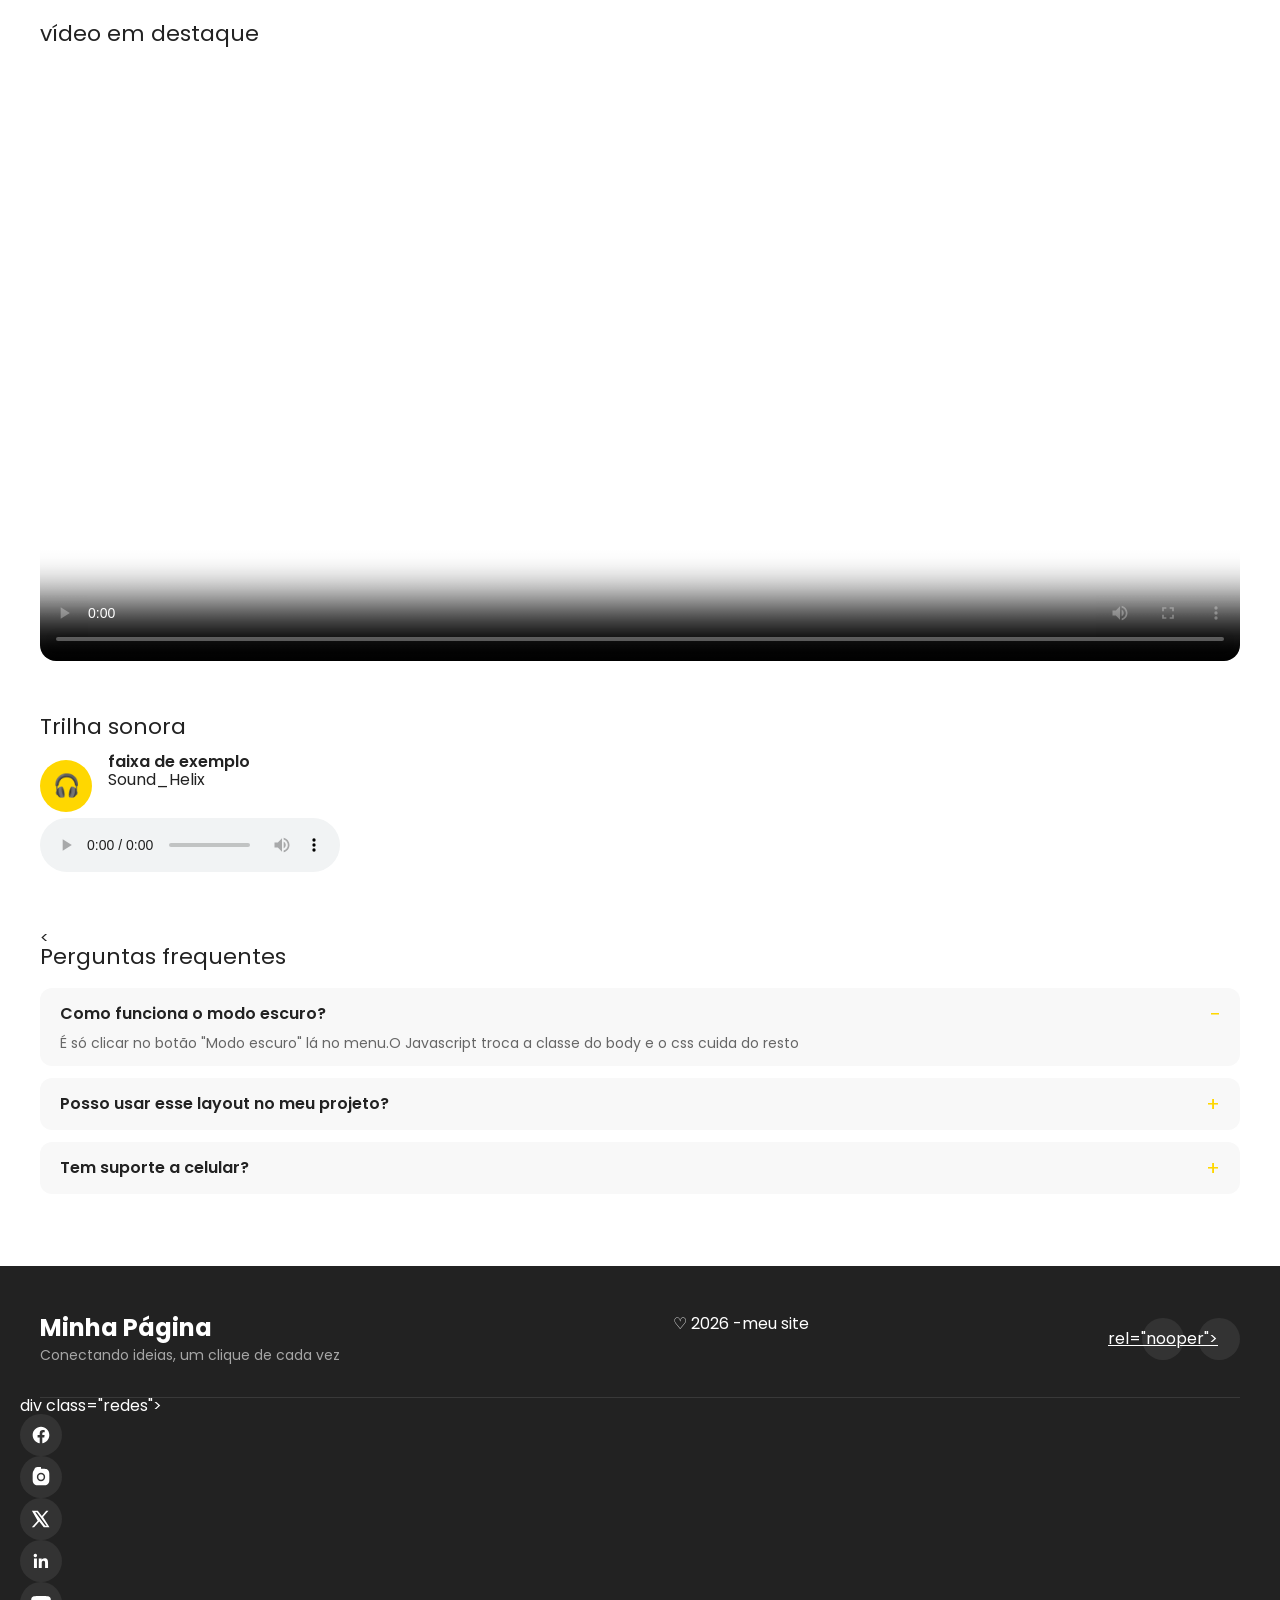
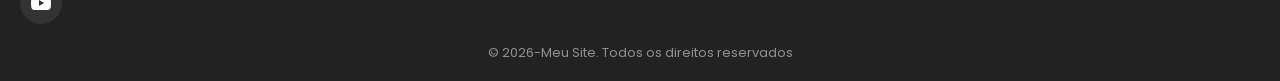
==== commit 2d208bbd: "Fix image source in carrossel section" ====
--- a/index.html
+++ b/index.html
@@ -140,7 +140,7 @@
                         <h2>GALERIA</h2>
                         <div class="carrosel" id="carrossel">
                             <div class="carrossel-slides" id="carrosselSlides">
-                                <img src="img/2455c69f40b723ceddd5550aebe35f67.jpg"
+                                <img src="<iframe src="https://assets.pinterest.com/ext/embed.html?id=4605212178920214080" height="257" width="236" frameborder="0" scrolling="no" ></iframe>
                                     alt="slide 1-banner..">
                                 <img src="..."class="carrossel-slides"
                                     alt="slide 2-banner...">
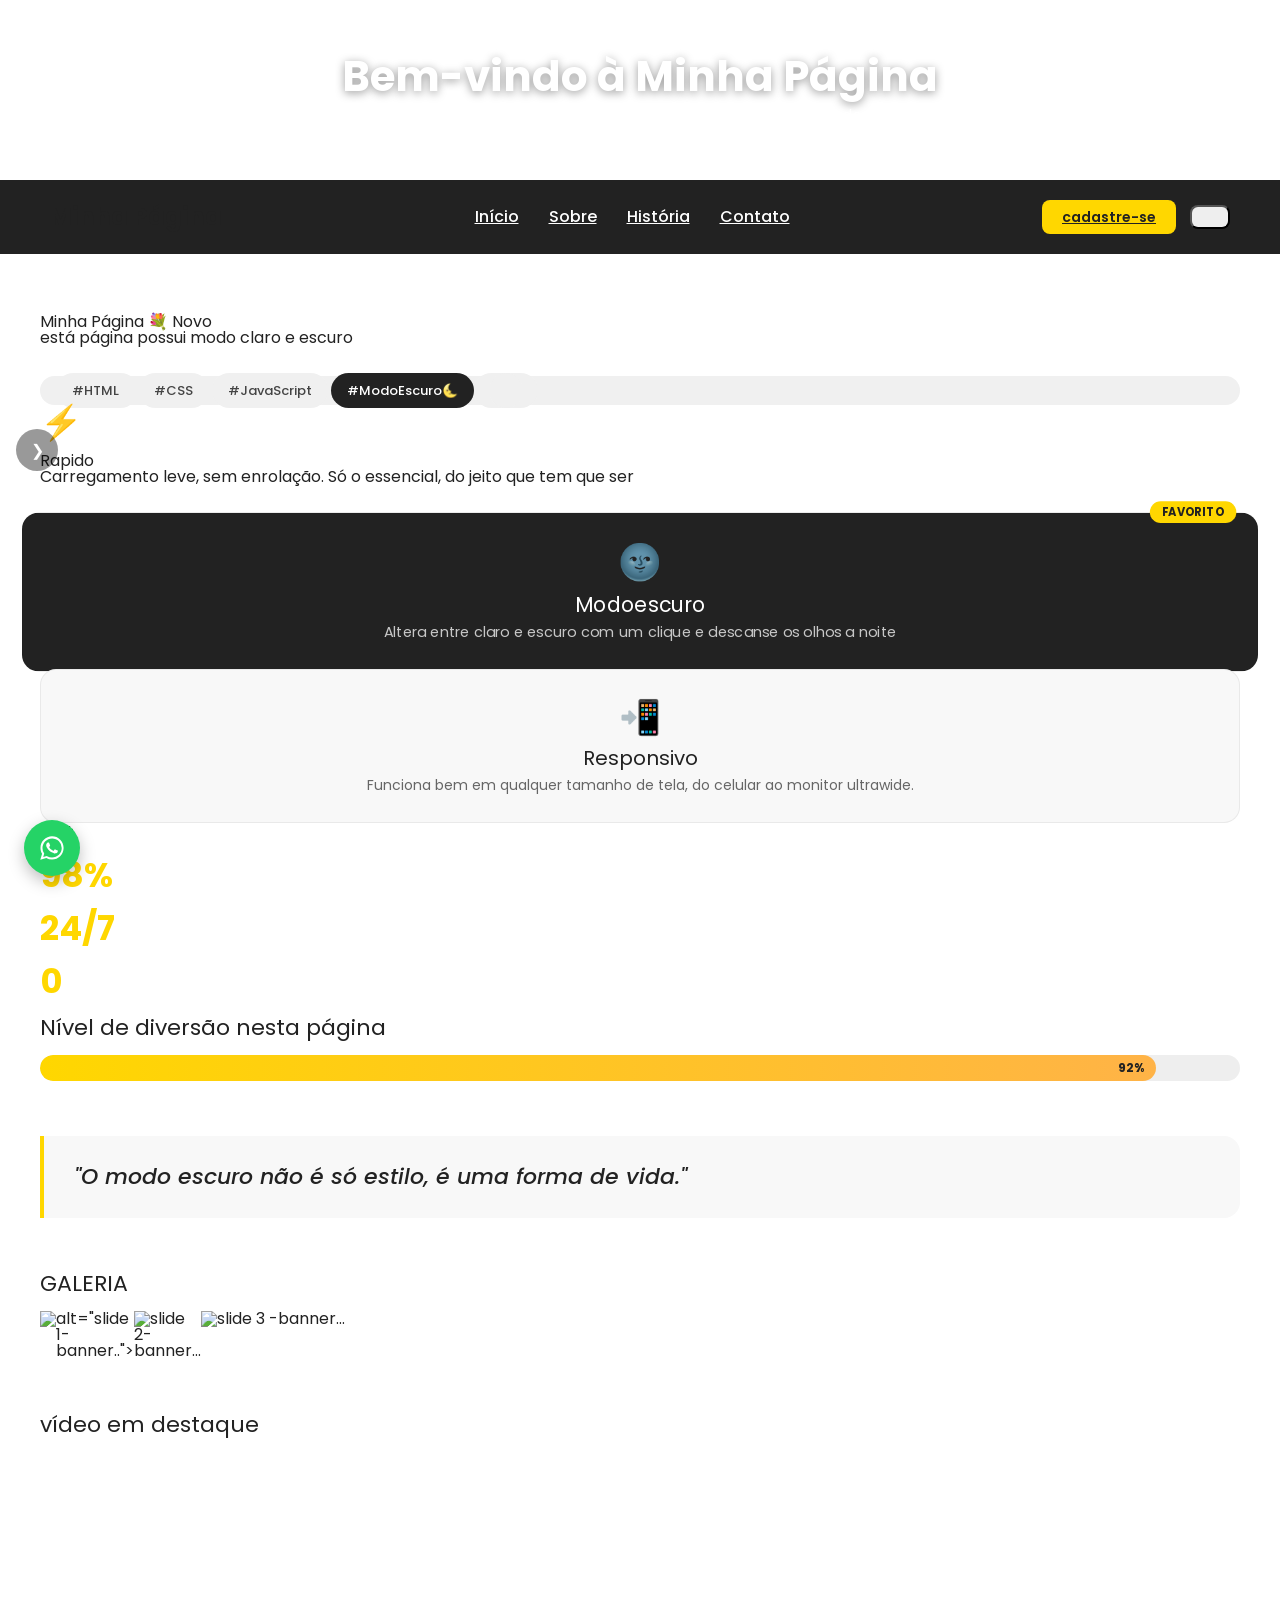
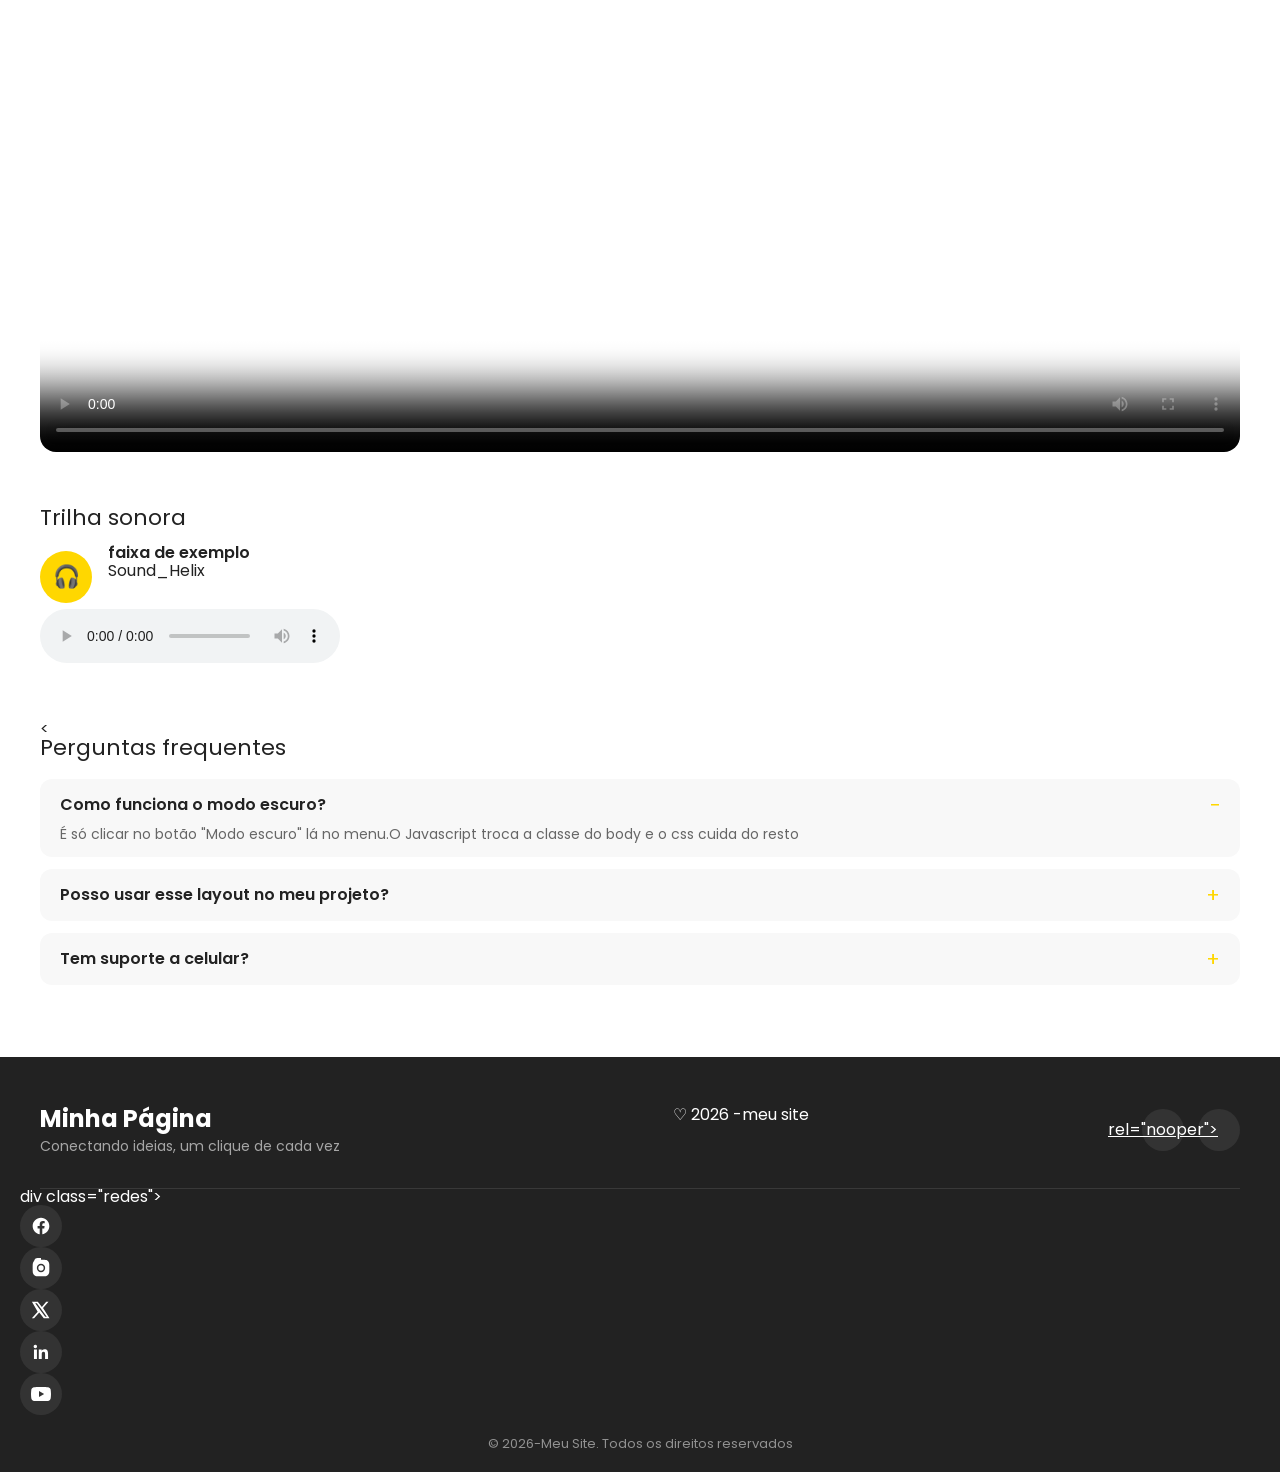
==== commit 3927fa75: "Update image source in carrossel section Replaced iframe image source with a direct image link." ====
--- a/index.html
+++ b/index.html
@@ -140,7 +140,7 @@
                         <h2>GALERIA</h2>
                         <div class="carrosel" id="carrossel">
                             <div class="carrossel-slides" id="carrosselSlides">
-                                <img src="<iframe src="https://assets.pinterest.com/ext/embed.html?id=4605212178920214080" height="257" width="236" frameborder="0" scrolling="no" ></iframe>
+                                <img src="<iframe src="img/2455c69f40b723ceddd5550aebe35f67.jpgv>
                                     alt="slide 1-banner..">
                                 <img src="..."class="carrossel-slides"
                                     alt="slide 2-banner...">
